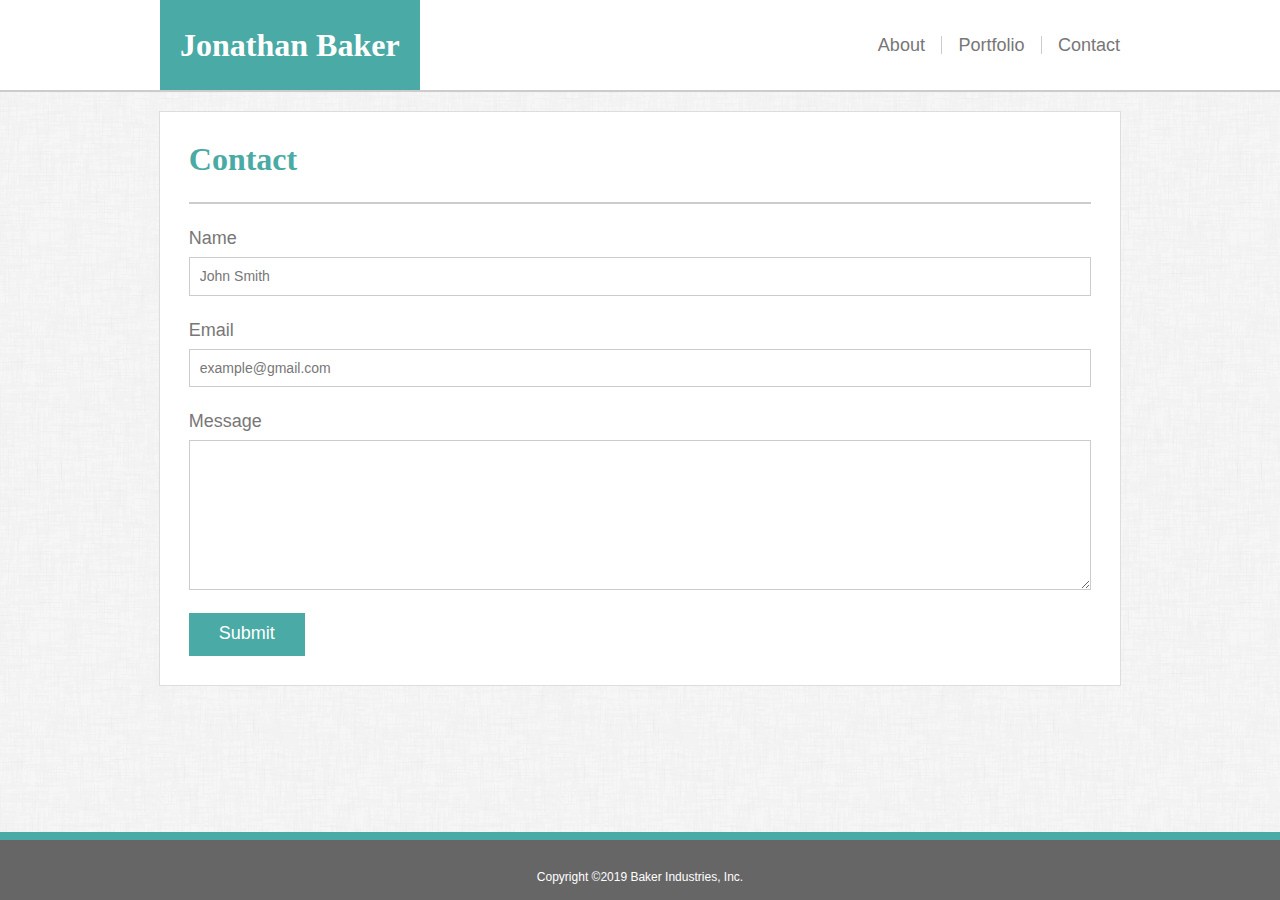
==== contact.html @ 932be51c "original code with new meta tags" ====
<!DOCTYPE html>
<html lang="en">
<head>
    <title>Contact Me</title>
    <meta name="viewport" content="width=device-width, initial-scale=1.0">
    <link rel="stylesheet" type="text/css" href="Assets/CSS/style.css" />
    <meta charset="UTF-8">
</head>

<body>
    <div id="wrapper">
        <header>
            <div id="header960">
                <h1>Jonathan Baker</h1>

                <ul>
                    <li class="navbutton"><a href="index.html">About</a></li>
                    <li class="navdivider"></li>
                    <li class="navbutton"><a href="portfolio.html">Portfolio</a></li>
                    <li class="navdivider"></li>
                    <li class="navbutton" style="padding-right: 0;"><a href="contact.html">Contact</a></li>
                </ul>
            </div>
        </header>

        <section>
            <div id="content">
                <form>
                    <h2>Contact</h2>
            
                    <div id="maindivider"></div>
            
                    <h4>Name</h4>
                    <input type="text" name="name" value="John Smith" class="inputtext">

                    <h4>Email</h4>
                    <input type="text" name="email" value="example@gmail.com" class="inputtext">

                    <h4>Message</h4>
                    <textarea type="text" name="message"></textarea>

                    <input type="submit" value="Submit" id="inputsubmit">
                </form>
            </div>
        </section>
    </div>

        <footer>
            <div id="copyright">
                Copyright ©2019 Baker Industries, Inc.
            </div>
        </footer>
</body>
</html>
---- Assets/CSS/style.css ----
html {
    height: 100%;
    overflow-y: scroll;
}
body {
    color: #777777;
    font-size: 18px;
    box-sizing: border-box;
    margin: 0;
    padding-bottom: 68px; /* Size of the footer's border + height */
    font-family: 'Arial', 'Helvetica Neue', Helvetica, sans-serif;
    background-image: url("../Images/body_background.png");
    position: relative;
    min-height: 100%;
}
#wrapper {
    height: 100%;
}
header {
    height: 90px;
    min-width: 960px;
    background-color: #ffffff;
    border-bottom: solid #cccccc 2px;
}
#header960 {
    height: 100%;
    width: 960px;
    margin: auto;
}
h1 {
    display: flex;
    align-items: center;
    justify-content: center;
    font-size: 32px;
    height: 90px;
    margin: 0;
    padding: 0 20px 0 20px;
    float: left;
    color: #ffffff;
    background-color: #4aaaa5;
    font-family: 'Georgia', Times, 'Times New Roman', serif;
}
ul {
    height: 100%;
    margin: 0;
    margin-right: 0;
    font-size: 18px;
    float: right;
    display: flex;
    align-items: center;
    justify-content: center;
}
li {
    float: right;
    list-style-type: none;
}
.navbutton {
    padding: 12px 16px 12px 16px;
}
a {
    text-decoration: none;
    color: #777777;
}
a:hover {
    color: #FFA500;
    transition: 0.1s;
}
.navdivider {
    height: 18px;
    margin: 12px 0 12px 0;
    width: 0.5px;
    border-right: solid #cccccc 0.5px;
}
section {
    width: 960px;
    margin: auto;
    margin-top: 1.5%;
    margin-bottom: 4%;
    border: solid #dddddd 1px;
    background-color: #ffffff;
}
#content {
    width: 94%;
    margin: auto;
    padding: 3%;
    overflow: hidden;
}
#content > p {
    margin: 0;
    line-height: 2em;
}
h2 {
    color: #4aaaa5;
    font-size: 32px;
    text-align: left;
    margin: auto;
    font-family: 'Georgia', Times, 'Times New Roman', serif;
}
#maindivider {
    margin: 24px auto 18px auto;
    border: solid #cccccc 1px;
}
#profilepicture {
    float: left;
    padding-right: 20px;
    padding-top: 0.6em;
    width: 150px;
}
.portfolioimagediv {
    position: relative;
    margin: 2% 3% 4% 0;
    display: inline-block;
}
.portfolioimage {
    width: 275px;
    height: 200px;
}
.portfolioimagetext {
    position: absolute;
    bottom: 7%;
    left: 0;
    padding-top: 20px;
    padding-bottom: 20px;
    font-size: 20px;
    width: 100%;
    background-color: #4aaaa5;
    text-align: center;
    color: #ffffff;
}
h4 {
    margin-bottom: 8px;
    font-weight: normal;
}
.inputtext, textarea {
    width: 100%;
    box-sizing: border-box;
    border: solid #cccccc 1px;
    line-height: 1.2em;
    padding: 10px;
    font-family: inherit;
    color: inherit;
    font-size: 14px;
}
textarea {
    resize: vertical;
    margin: 0 0 18px 0;
    min-height: 150px;
    max-height: 300px;
}
#inputsubmit {
    text-align: center;
    display: block;
    font-size: 18px;
    padding: 10px 30px 12px 30px;
    background-color: #4aaaa5;
    color: #ffffff;
    border: none;
}
#inputsubmit:hover {
    background-color: #FFA500;
    transition: 0.1s;
}
footer {
    height: 60px;
    min-width: 960px;
    margin-top: -68px; /* Total size of the footer's border + height */
    position: absolute;
    bottom: 0;
    width: 100%;
    text-align: center;
    border-top: solid #4aaaa5 8px;
    background-color: #666666;
    clear: both;
    color: #ffffff;
}
#copyright {
    margin-top: 30px;
    font-size: 12px;
}
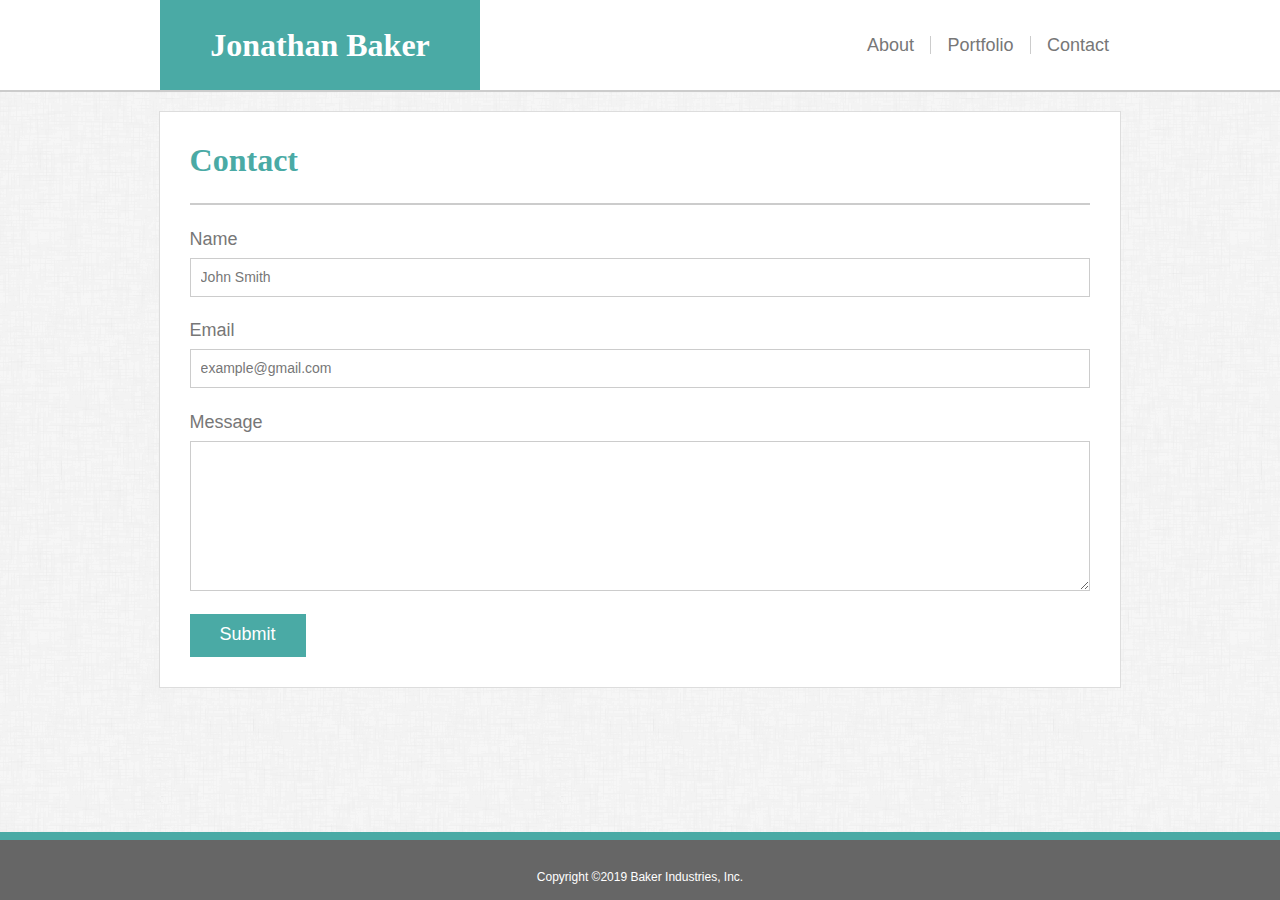
==== commit 190bcbe7: "cleaned up css names and fixed a few visual glitches" ====
--- a/contact.html
+++ b/contact.html
@@ -10,15 +10,15 @@
 <body>
     <div id="wrapper">
         <header>
-            <div id="header960">
+            <div id="header-960">
                 <h1>Jonathan Baker</h1>
 
                 <ul>
-                    <li class="navbutton"><a href="index.html">About</a></li>
-                    <li class="navdivider"></li>
-                    <li class="navbutton"><a href="portfolio.html">Portfolio</a></li>
-                    <li class="navdivider"></li>
-                    <li class="navbutton" style="padding-right: 0;"><a href="contact.html">Contact</a></li>
+                    <li class="nav-button"><a href="index.html">About</a></li>
+                    <li class="nav-divider"></li>
+                    <li class="nav-button"><a href="portfolio.html">Portfolio</a></li>
+                    <li class="nav-divider"></li>
+                    <li class="nav-button" style="padding-right: 0;"><a href="contact.html">Contact</a></li>
                 </ul>
             </div>
         </header>
@@ -28,18 +28,18 @@
                 <form>
                     <h2>Contact</h2>
             
-                    <div id="maindivider"></div>
+                    <div id="main-divider"></div>
             
                     <h4>Name</h4>
-                    <input type="text" name="name" value="John Smith" class="inputtext">
+                    <input type="text" name="name" value="John Smith" class="input-text">
 
                     <h4>Email</h4>
-                    <input type="text" name="email" value="example@gmail.com" class="inputtext">
+                    <input type="text" name="email" value="example@gmail.com" class="input-text">
 
                     <h4>Message</h4>
                     <textarea type="text" name="message"></textarea>
 
-                    <input type="submit" value="Submit" id="inputsubmit">
+                    <input type="submit" value="Submit" id="input-submit">
                 </form>
             </div>
         </section>
--- a/Assets/CSS/style.css
+++ b/Assets/CSS/style.css
@@ -17,44 +17,63 @@
     height: 100%;
 }
 header {
-    height: 90px;
-    min-width: 960px;
     background-color: #ffffff;
     border-bottom: solid #cccccc 2px;
 }
-#header960 {
+#header-960 {
     height: 100%;
     width: 960px;
     margin: auto;
-}
-h1 {
     display: flex;
     align-items: center;
-    justify-content: center;
+    justify-content: space-between;
+}
+@media only screen and (max-width: 980px) {
+    #header-960 {
+        width: 96%;
+    }
+}
+@media only screen and (max-width: 640px) {
+    #header-960 {
+        width: 100%;
+        display: block;
+    }
+}
+h1 {
     font-size: 32px;
     height: 90px;
     margin: 0;
     padding: 0 20px 0 20px;
-    float: left;
+    width: 280px;
     color: #ffffff;
     background-color: #4aaaa5;
     font-family: 'Georgia', Times, 'Times New Roman', serif;
+    display: inline-flex;
+    align-items: center;
+    justify-content: center;
 }
 ul {
-    height: 100%;
+    width: 280px;
     margin: 0;
     margin-right: 0;
     font-size: 18px;
-    float: right;
-    display: flex;
+    padding: 0;
+    list-style-type: none;
+    display: inline-flex;
     align-items: center;
     justify-content: center;
 }
-li {
-    float: right;
-    list-style-type: none;
-}
-.navbutton {
+@media only screen and (max-width: 640px) {
+    h1, ul {
+        width: 100%;
+        display: flex;
+        padding: 0;
+    }
+    ul {
+        height: 70px;
+    }
+}
+.nav-button {
     padding: 12px 16px 12px 16px;
 }
 a {
@@ -65,7 +84,7 @@
     color: #FFA500;
     transition: 0.1s;
 }
-.navdivider {
+.nav-divider {
     height: 18px;
     margin: 12px 0 12px 0;
     width: 0.5px;
@@ -79,10 +98,23 @@
     border: solid #dddddd 1px;
     background-color: #ffffff;
 }
+@media only screen and (max-width: 980px) {
+    section {
+        width: 96%;
+        margin: 2% 0 4% 2%;
+    }
+}
+@media only screen and (max-width: 768px) {
+    section {
+        width: 96%;
+        margin: auto;
+        margin-top: 1.5%;
+        margin-bottom: 4%;
+    }
+}
 #content {
-    width: 94%;
-    margin: auto;
-    padding: 3%;
+    box-sizing: border-box;
+    padding: calc( 1% + 20px );
     overflow: hidden;
 }
 #content > p {
@@ -96,26 +128,38 @@
     margin: auto;
     font-family: 'Georgia', Times, 'Times New Roman', serif;
 }
-#maindivider {
+#main-divider {
     margin: 24px auto 18px auto;
     border: solid #cccccc 1px;
 }
-#profilepicture {
+#profile-picture {
     float: left;
     padding-right: 20px;
     padding-top: 0.6em;
     width: 150px;
 }
-.portfolioimagediv {
+@media only screen and (max-width: 980px) {
+    #profile-picture {
+        width: 200px;
+    }
+}
+@media only screen and (max-width: 640px) {
+    #profile-picture {
+        width: 100%;
+        display: block;
+        margin-bottom: 4%;
+    }
+}
+.portfolio-image-div {
     position: relative;
     margin: 2% 3% 4% 0;
     display: inline-block;
 }
-.portfolioimage {
+.portfolio-image {
     width: 275px;
     height: 200px;
 }
-.portfolioimagetext {
+.portfolio-image-text {
     position: absolute;
     bottom: 7%;
     left: 0;
@@ -127,11 +171,32 @@
     text-align: center;
     color: #ffffff;
 }
+@media only screen and (max-width: 980px) {
+    .portfolio-image-div {
+        width: 47%;
+        margin: 2% 0 4% 0;
+    }
+    .float-right {
+        float: right;
+    }
+    .portfolio-image {
+        width: 100%;
+        height: auto;
+    }
+    .portfolio-image-text {
+        bottom: 4%;
+    }
+}
+@media only screen and (max-width: 640px) {
+    .portfolio-image-div {
+        width: 100%;
+    }
+}
 h4 {
     margin-bottom: 8px;
     font-weight: normal;
 }
-.inputtext, textarea {
+.input-text, textarea {
     width: 100%;
     box-sizing: border-box;
     border: solid #cccccc 1px;
@@ -147,7 +212,7 @@
     min-height: 150px;
     max-height: 300px;
 }
-#inputsubmit {
+#input-submit {
     text-align: center;
     display: block;
     font-size: 18px;
@@ -156,7 +221,7 @@
     color: #ffffff;
     border: none;
 }
-#inputsubmit:hover {
+#input-submit:hover {
     background-color: #FFA500;
     transition: 0.1s;
 }
@@ -173,7 +238,13 @@
     clear: both;
     color: #ffffff;
 }
+@media only screen and (max-width: 980px) {
+    footer {
+        width: 100%;
+        min-width: 0;
+    }
+}
 #copyright {
     margin-top: 30px;
     font-size: 12px;
-}
+}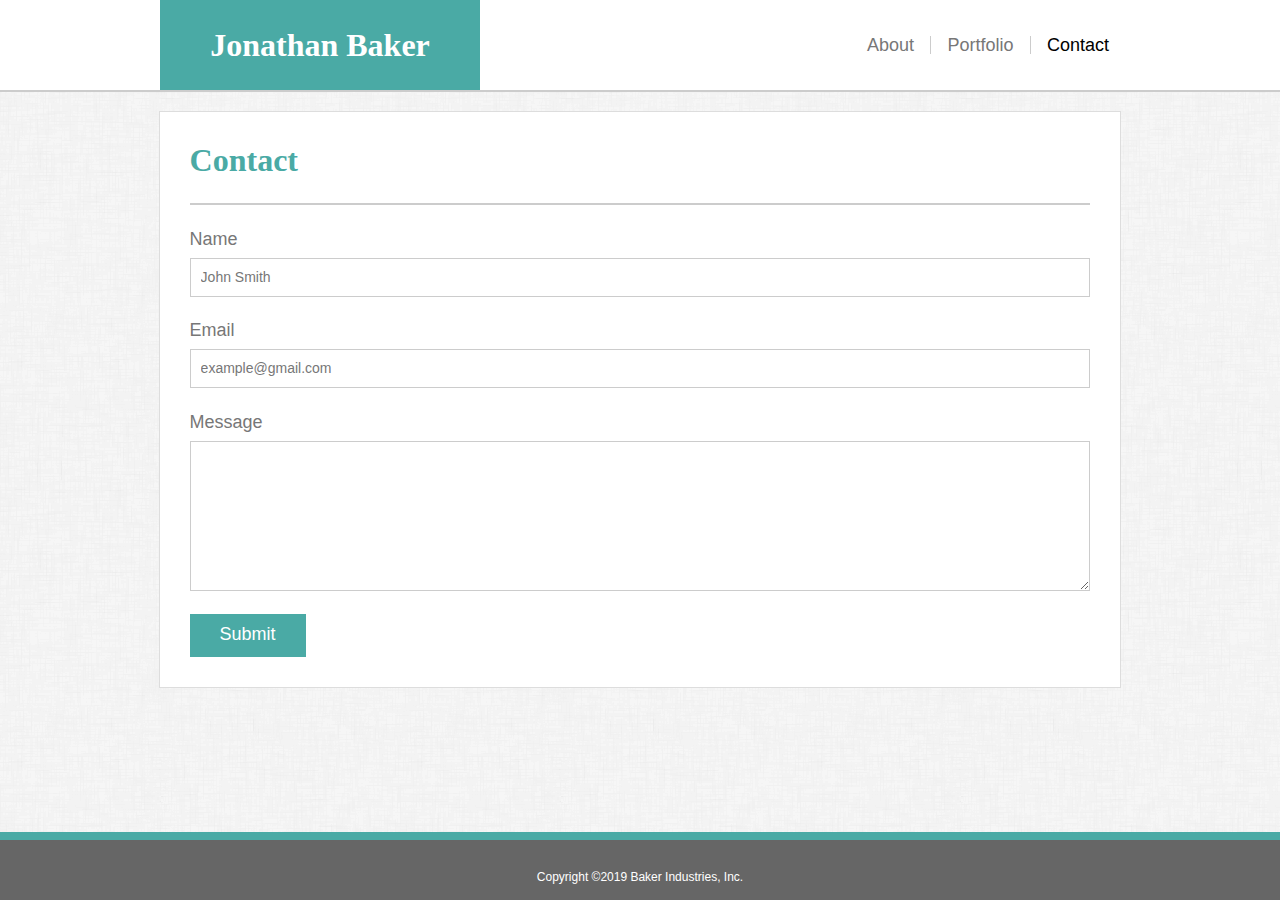
==== commit 0f7e80cf: "current page color for navbar" ====
--- a/contact.html
+++ b/contact.html
@@ -18,7 +18,7 @@
                     <li class="nav-divider"></li>
                     <li class="nav-button"><a href="portfolio.html">Portfolio</a></li>
                     <li class="nav-divider"></li>
-                    <li class="nav-button" style="padding-right: 0;"><a href="contact.html">Contact</a></li>
+                    <li class="nav-button" style="padding-right: 0;"><a href="contact.html" id="active">Contact</a></li>
                 </ul>
             </div>
         </header>
--- a/Assets/CSS/style.css
+++ b/Assets/CSS/style.css
@@ -72,6 +72,9 @@
     ul {
         height: 70px;
     }
+}
+#active {
+    color: black;
 }
 .nav-button {
     padding: 12px 16px 12px 16px;
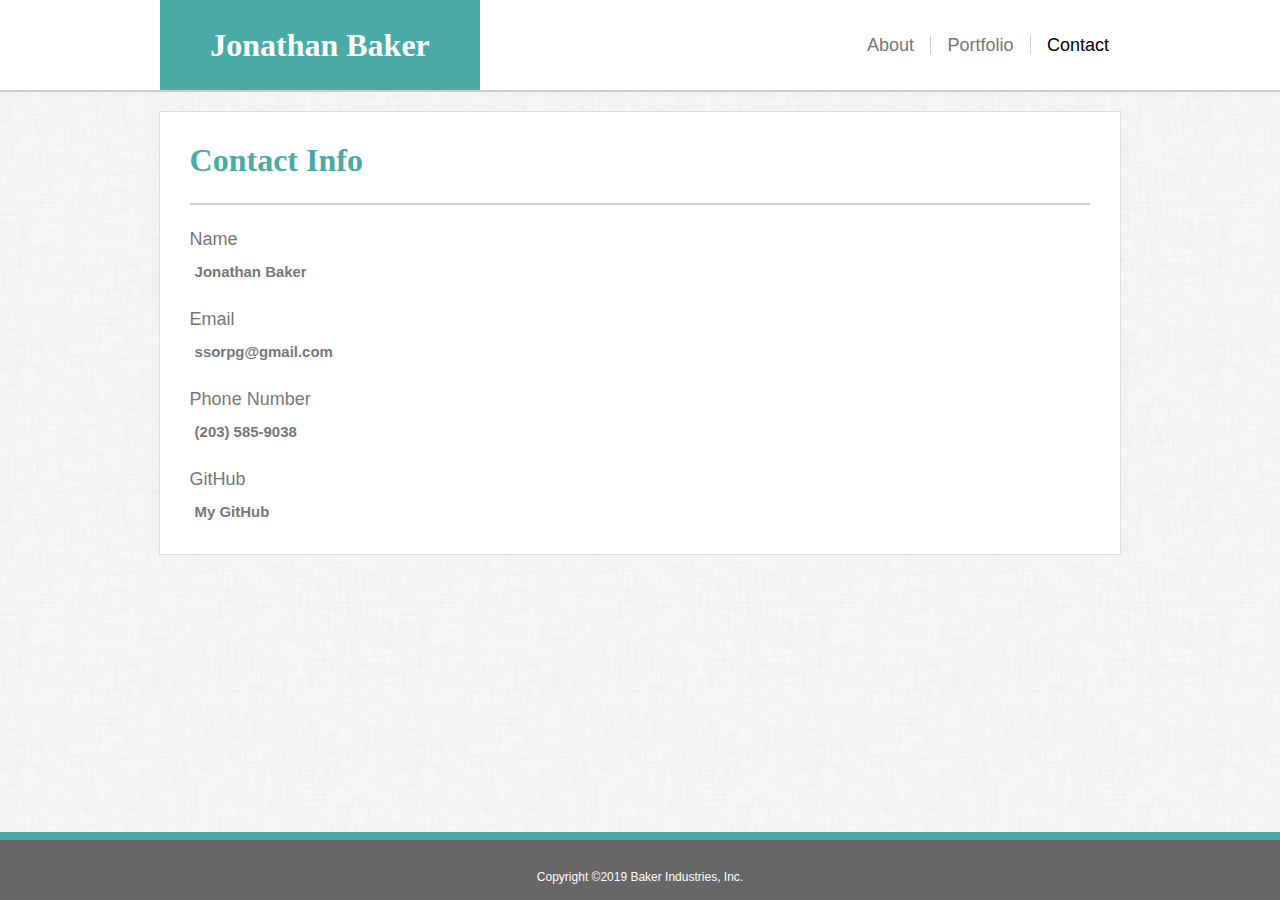
==== commit 71654f5b: "updated portfolio 2" ====
--- a/contact.html
+++ b/contact.html
@@ -26,20 +26,21 @@
         <section>
             <div id="content">
                 <form>
-                    <h2>Contact</h2>
+                    <h2>Contact Info</h2>
             
                     <div id="main-divider"></div>
             
                     <h4>Name</h4>
-                    <input type="text" name="name" value="John Smith" class="input-text">
+                    <h5>Jonathan Baker</h5>
 
                     <h4>Email</h4>
-                    <input type="text" name="email" value="example@gmail.com" class="input-text">
+                    <h5><a href="mailto: ssorpg@gmail.com" target="_blank">ssorpg@gmail.com</a></h5>
 
-                    <h4>Message</h4>
-                    <textarea type="text" name="message"></textarea>
+                    <h4>Phone Number</h4>
+                    <h5><a href="tel:+12035859038" target="_blank">(203) 585-9038</a></h5>
 
-                    <input type="submit" value="Submit" id="input-submit">
+                    <h4>GitHub</h4>
+                    <h5><a href="https://github.com/ssorpg" target="_blank">My GitHub</a></h5>
                 </form>
             </div>
         </section>
--- a/Assets/CSS/style.css
+++ b/Assets/CSS/style.css
@@ -198,6 +198,10 @@
 h4 {
     margin-bottom: 8px;
     font-weight: normal;
+}
+h5 {
+    margin: 0;
+    padding: 5px;
 }
 .input-text, textarea {
     width: 100%;
